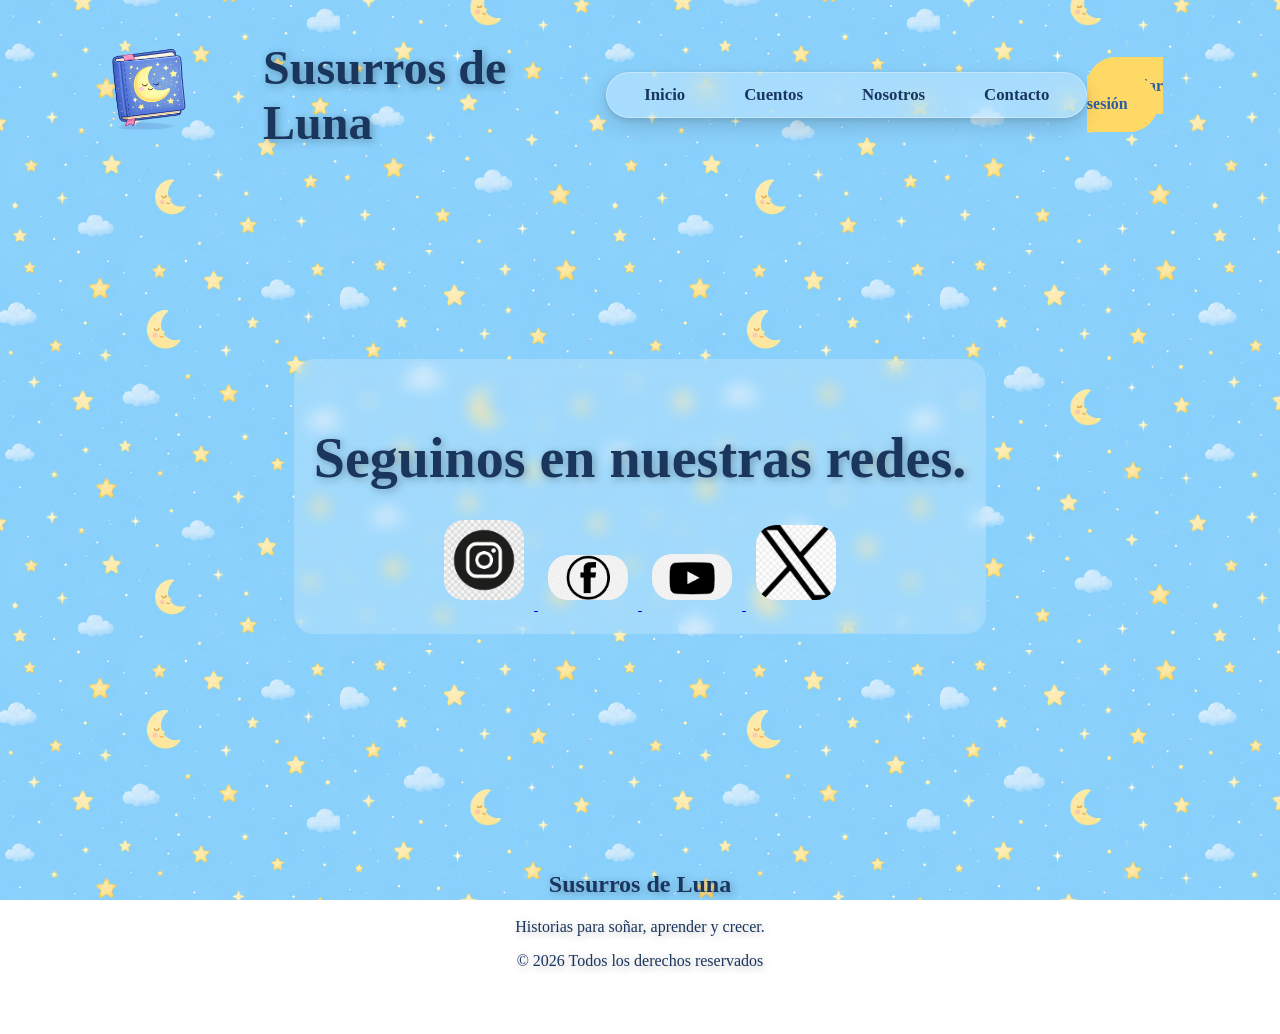
==== contacto.html @ 8ef142e3 "Primer commit susurros de luna" ====
<!DOCTYPE html>
<html lang="es">
<head>

    <meta charset="UTF-8">
    <meta name="viewport" content="width=device-width, initial-scale=1.0">

    <title>Susurros de Luna</title>

    <link rel="stylesheet" href="css/style.css">

</head>

<body>

<header>

    <div class="logo">

        <img src="img/logo.png" alt="Logo Susurros de Luna">

        <h1>Susurros de Luna</h1>

    </div>

    <nav>

        <ul>

            <li><a href="index.html">Inicio</a></li>
            <li><a href="cuentos.html">Cuentos</a></li>
            <li><a href="nosotros.html">Nosotros</a></li>
            <li><a href="contacto.html">Contacto</a></li>

        </ul>

    </nav>

    <div class="login">

        <a href="login.html" class="btn-login">
            Iniciar sesión
        </a>

    </div>

</header>

<main>

 <section id="inicio" class="hero">

    <div class="contacto">

        <h2>
            Seguinos en nuestras redes.
        </h2>
      <a href="#">
    <img src="./img/logoinsta.png" alt="Instagram">
</a>

<a href="#">
    <img src="./img/logofacebook.png" alt="Facebook">
</a>

<a href="#">
    <img src="./img/logoyoutube.png" alt="YouTube">
</a>

<a href="#">
    <img src="./img/logox.png" alt="X">
</a>
     </div>
 </section>




</main>

<footer id="contacto">

    <h2>Susurros de Luna</h2>

    <p>
        Historias para soñar, aprender y crecer.
    </p>

    <p>
        © 2026 Todos los derechos reservados
    </p>

</footer>

</body>
</html>
---- css/style.css ----
/* Header*/
header{
    display:flex;
    justify-content:space-between;
    align-items:center;

    padding:20px 40px;
    max-width:1400px;
    margin:auto;
}

nav ul{
    display:flex;
    align-items:center;
    gap:35px;
    list-style:none;
    margin:0;
    padding:0;
}

nav a{
    text-decoration:none;
    color:#1A365D;
    font-weight:700;
    font-size:1.05rem;
    transition:0.3s;
    padding:8px 12px;
    border-radius:12px;
}
nav a:hover{
    background:rgba(255,255,255,0.5);
    color:#0F172A;
}

/*body*/
body{
    background-image: url("/img/fondo.png");
    background-repeat: repeat;
    background-position: center;
    background-size: cover;
    background-attachment: fixed;
    background-size: 600px;
    color:white;
}
nav{
    background: rgba(255,255,255,0.25);
    backdrop-filter: blur(12px);
    -webkit-backdrop-filter: blur(12px);

    border: 1px solid rgba(255,255,255,0.3);
    border-radius: 50px;

    padding: 12px 25px;

    box-shadow:
        0 8px 20px rgba(0,0,0,0.15),
        0 2px 6px rgba(0,0,0,0.1);
}

body{
    min-height: 100vh;
    display:flex;
    flex-direction: column;
}
main{
    flex:1;
}

/*logo*/
.logo{
    display:flex;
    align-items: center;
    gap:15px;
}
.logo img{
    width:200px;
    height: auto;

}
.logo h1{
    font-size:3rem;
    margin: 0;
}
/*Hero*/
.hero{
    min-height:70vh;
    display:flex;
    justify-content:center;
    align-items:center;
    text-align:center;
}
.hero h2{
    font-size: 3.5rem;
    margin-bottom: 20px;
}
.hero p{
    font-size:1.5rem;
    max-width:800px;
    margin:0 auto;
}
.hero-texto{
    background:rgba(255,255,255,0.15);
    backdrop-filter:blur(8px);
    border-radius:20px;
    padding:30px;
    max-width:800px;
    margin:auto;
}
/*login*/
.btn-login{
    background-color: #FFD966;
    color: #2D5DA1;
    text-decoration: none;
    font-weight: bold;
    padding: 20px 30px;
    border-radius: 40px;
    transition: 0.3s;
}

.btn-login:hover{
    transform: scale(1.05);
}
/* titulos*/
h1, h2, h3,p{
  color: #1A365D;
  text-shadow: 2px 2px 8px rgba(0,0,0,0.3)
}
.btn-principal{
    display:inline-block;
    margin-top:40px;
    padding:25px 35px;
    background:#FFD966;
    color:#2D5DA1;
    text-decoration:none;
    font-weight:bold;
    border-radius:60px;
    font-size:1.5rem;
    transition:0.3s;
}

.btn-principal:hover{
    transform:scale(1.05);
}
footer{
    text-align: center;
    padding: 40px 20px;
    max-width: 80;
}

/* -----Biblioteca-----*/
.biblioteca{
    font-size: 20px;
    text-size-adjust: none;
    text-align: center;
    padding: 50px 20px;
}
.tarjetas{
    display:flex;
    flex-wrap: wrap;
    justify-content: center;
    gap:30px;
}
.cuento{
    background: rgba(255,255,255,0.2);
    backdrop-filter: blur(8px);
    border-radius: 20px;
    padding: 20px;
    width:300px;
}
.cuento button{
    background:#FFD966;
    border:none;
    padding: 12px 20px;
    border-radius: 20px;
    cursor:pointer;
    font-weight: bold;

}

.contacto img{
    width:80px;
    height: auto;
    margin:10px;
    border-radius: 20px;
    gap: 20px;
    
}
.contacto{
    background:  rgba(255,255,255,0.2);
    backdrop-filter: blur(8px);
    border-radius: 20px;
    padding:20px;
    
}
nav a.activo{
    background:#FFD966;
    color:#1A365D;
}
.btn {
     display:inline-block;
    margin-top:40px;
    padding:25px 35px;
    background:#FFD966;
    color:#2D5DA1;
    text-decoration:none;
    font-weight:bold;
    border-radius:60px;
    font-size:1.5rem;
    transition:0.3s;
    
}
.btn:hover{
    transform:scale(1.05);
}
.volver img{
       width:350px;
    height: auto;
    margin:1px;
    border-radius: 1px;
    gap: 20px;
}
.volver:hover{
    transform:scale(1.05)
    transition:0.3s;
}
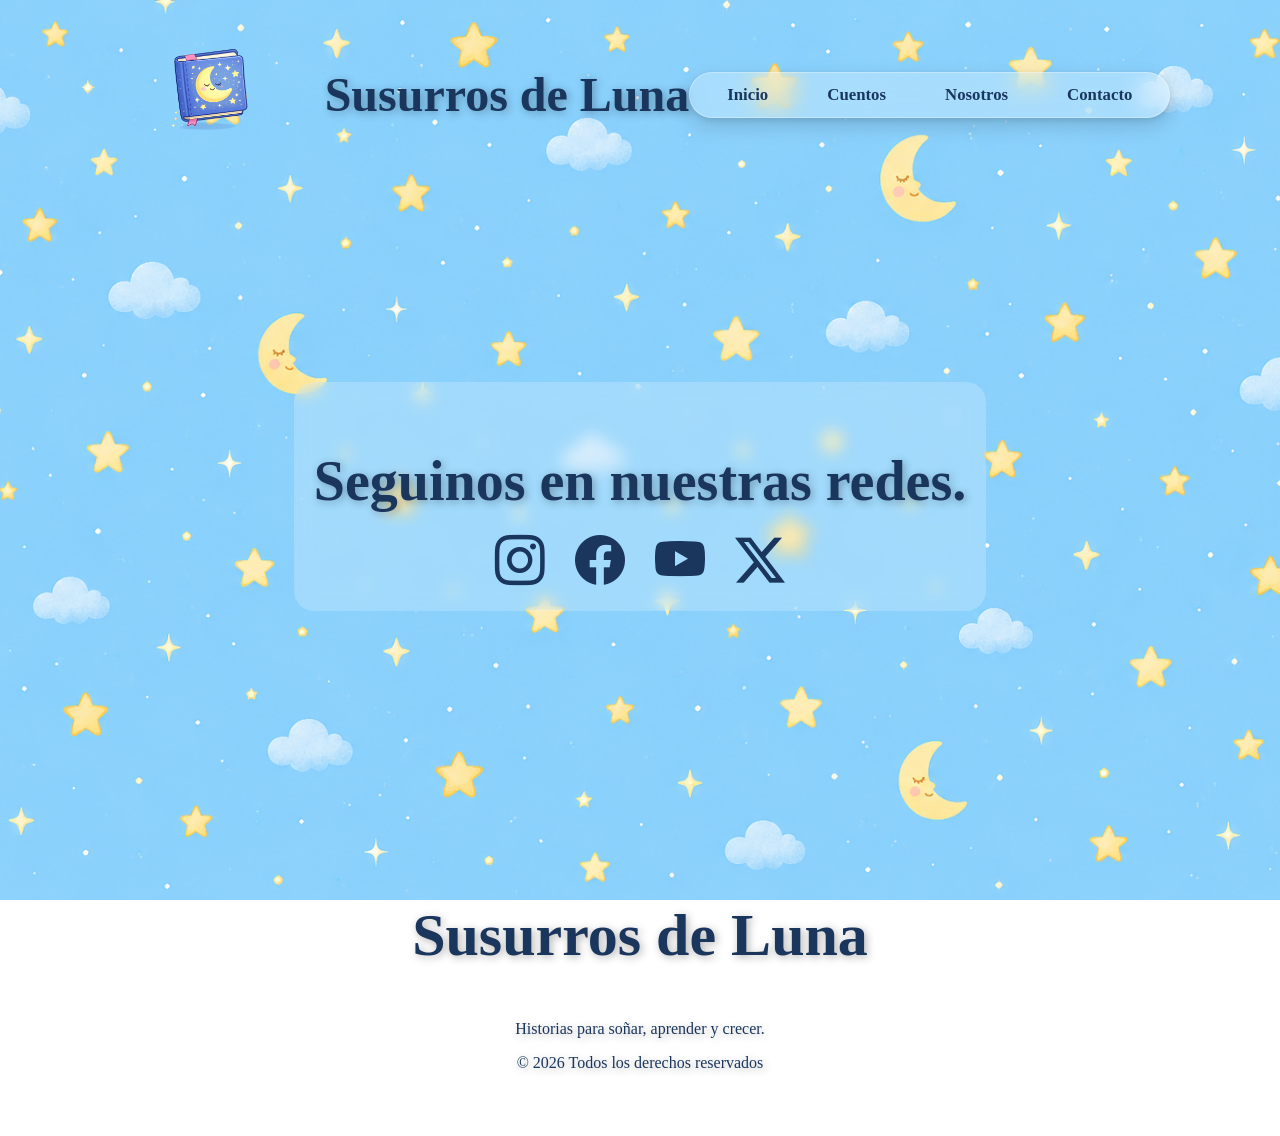
==== commit 4bd9a352: "Agregar cuentos, videos comprimidos y mejoras de css" ====
--- a/contacto.html
+++ b/contacto.html
@@ -8,6 +8,7 @@
     <title>Susurros de Luna</title>
 
     <link rel="stylesheet" href="css/style.css">
+    <link rel="stylesheet" href="https://cdn.jsdelivr.net/npm/bootstrap-icons@1.13.1/font/bootstrap-icons.min.css">
 
 </head>
 
@@ -35,42 +36,29 @@
         </ul>
 
     </nav>
-
-    <div class="login">
-
-        <a href="login.html" class="btn-login">
-            Iniciar sesión
-        </a>
-
-    </div>
-
 </header>
 
 <main>
 
  <section id="inicio" class="hero">
 
-    <div class="contacto">
+   <div class="contacto">
 
-        <h2>
-            Seguinos en nuestras redes.
-        </h2>
-      <a href="#">
-    <img src="./img/logoinsta.png" alt="Instagram">
-</a>
+    <h2>Seguinos en nuestras redes.</h2>
 
-<a href="#">
-    <img src="./img/logofacebook.png" alt="Facebook">
-</a>
+    <div class="redes">
 
-<a href="#">
-    <img src="./img/logoyoutube.png" alt="YouTube">
-</a>
+        <a href="https://www.instagram.com/?hl=es"><i class="bi bi-instagram"></i></a>
 
-<a href="#">
-    <img src="./img/logox.png" alt="X">
-</a>
-     </div>
+        <a href="https://www.facebook.com/"><i class="bi bi-facebook"></i></a>
+
+        <a href="https://www.youtube.com/"><i class="bi bi-youtube"></i></a>
+
+        <a href="https://x.com/?lang=es"><i class="bi bi-twitter-x"></i></a>
+
+    </div>
+
+</div>
  </section>
 
 
--- a/css/style.css
+++ b/css/style.css
@@ -34,14 +34,17 @@
 
 /*body*/
 body{
-    background-image: url("/img/fondo.png");
+    background-image: url("../img/fondo.png");
     background-repeat: repeat;
     background-position: center;
     background-size: cover;
     background-attachment: fixed;
-    background-size: 600px;
     color:white;
-}
+     min-height: 100vh;
+    display:flex;
+    flex-direction: column;
+}
+
 nav{
     background: rgba(255,255,255,0.25);
     backdrop-filter: blur(12px);
@@ -55,13 +58,9 @@
     box-shadow:
         0 8px 20px rgba(0,0,0,0.15),
         0 2px 6px rgba(0,0,0,0.1);
-}
-
-body{
-    min-height: 100vh;
-    display:flex;
-    flex-direction: column;
-}
+            
+}
+     
 main{
     flex:1;
 }
@@ -124,6 +123,18 @@
 h1, h2, h3,p{
   color: #1A365D;
   text-shadow: 2px 2px 8px rgba(0,0,0,0.3)
+}
+h2{
+    font-family:"Cinzel", serif;
+    font-size:60px
+}
+.logo h1{
+    font-family:"Cinzel", serif;
+}
+h1,
+h2,
+h3{
+    font-family:"Cinzel", serif;
 }
 .btn-principal{
     display:inline-block;
@@ -142,17 +153,20 @@
     transform:scale(1.05);
 }
 footer{
+    text-align:center;
+    padding:40px 20px;
+    max-width:80%;
+    margin:auto;
+}
+
+/* -----Biblioteca-----*/
+
+ .biblioteca{
     text-align: center;
-    padding: 40px 20px;
-    max-width: 80;
-}
-
-/* -----Biblioteca-----*/
-.biblioteca{
-    font-size: 20px;
-    text-size-adjust: none;
-    text-align: center;
-    padding: 50px 20px;
+    padding: 60px 20px;
+    margin: 60px auto;
+    width: 90%;
+    max-width: 1400px;
 }
 .tarjetas{
     display:flex;
@@ -161,11 +175,102 @@
     gap:30px;
 }
 .cuento{
-    background: rgba(255,255,255,0.2);
-    backdrop-filter: blur(8px);
-    border-radius: 20px;
+    background: #F7F2E8;
+    width: 300px;
+    min-height: 360px;
+
+    border-radius: 14px;
+
     padding: 20px;
-    width:300px;
+
+    display: flex;
+    flex-direction: column;
+    justify-content: space-between;
+
+    box-shadow:
+        0 8px 18px rgba(0,0,0,.30);
+
+    transition:
+        transform .3s,
+        box-shadow .3s;
+    border:2px solid #D8C08B;   
+}
+.cuento{
+    position: relative;
+    background: #F7F2E8;
+    border-radius: 16px;
+    padding: 20px;
+    width: 300px;
+}
+
+.cuento::before{
+    content:"";
+    position:absolute;
+    top:0;
+    left:0;
+    width:20px;
+    height:100%;
+
+    background:linear-gradient(
+        to right,
+        #5A3922,
+        #7D5533,
+        #A87A4D
+    );
+
+    border-radius:16px 0 0 16px;
+
+    box-shadow:4px 0 8px rgba(0,0,0,.25);
+}
+
+.cuento::after{
+
+    content:"🌙";
+
+    position:absolute;
+
+    left:1px;
+    top:12px;
+
+    width:14px;
+    height:28px;
+
+    font-size:14px;
+    text-align:center;
+}
+
+.cuento:hover{
+
+    transform:
+        translateY(-10px)
+        rotate(-1deg);
+
+    box-shadow:
+        0 20px 35px rgba(0,0,0,.35);
+}
+.cuento h3{
+    font-family: "Cinzel", serif;
+    font-size: 1.8rem;
+}
+.cuento p{
+
+    color:#5B5148;
+
+    line-height:1.5;
+}
+.btn{
+
+    margin-top:20px;
+
+    align-self:center;
+
+    background:#E6B84D;
+
+    color:#2F2A25;
+
+    border-radius:30px;
+
+    padding:12px 22px;
 }
 .cuento button{
     background:#FFD966;
@@ -176,6 +281,7 @@
     font-weight: bold;
 
 }
+/*-----Contacto------*/
 
 .contacto img{
     width:80px;
@@ -212,14 +318,233 @@
 .btn:hover{
     transform:scale(1.05);
 }
-.volver img{
-       width:350px;
-    height: auto;
-    margin:1px;
-    border-radius: 1px;
-    gap: 20px;
-}
-.volver:hover{
-    transform:scale(1.05)
+.Volver{
+       font-family: "Cinzel", serif; 
+       font-size: 1.8rem;
+       text-align:center;
+} 
+
+.Volver a {
+    color:#5B5148;
+}
+.Volver:hover{
+    
+    text-decoration:none;
+    font-weight:bold;
+    border-radius:60px;
+    font-size:1.5rem;
     transition:0.3s;
-}+}
+
+.contenedor-icono svg{
+    color:red;
+    font-size:3rem;
+}
+.redes{
+    display:flex;
+    justify-content:center;
+    gap:30px;
+    margin-top:20px;
+}
+
+.redes a{
+    color:#1A365D;
+    font-size:50px;
+    transition:.3s;
+}
+
+.redes a:hover{
+    color:#FFD166;
+    transform:translateY(-5px) scale(1.1);
+}
+
+.video {
+  /* 1. Activa el modelo de caja flexible */
+  display: flex;         
+  
+  /* 2. Alinea el contenido al centro */
+  justify-content: center; 
+  align-items: center; 
+ }
+ 
+.carrusel-item-1 {
+  background-image: url('../img/');
+  background-size: cover;       /* Ajusta la imagen para cubrir todo el espacio */
+  background-position: center;   /* Centra la imagen para que no se corte mal */
+}
+/* =======================
+   TABLETS
+======================= */
+@media (max-width: 992px){
+
+    header{
+        flex-direction: column;
+        gap:20px;
+        padding:20px;
+    }
+
+    .logo{
+        flex-direction: column;
+        text-align:center;
+    }
+
+    .logo img{
+        width:150px;
+    }
+
+    .logo h1{
+        font-size:2.2rem;
+    }
+
+    nav{
+        width:100%;
+        padding:15px;
+    }
+
+    nav ul{
+        justify-content:center;
+        flex-wrap:wrap;
+        gap:20px;
+    }
+
+    .hero h2{
+        font-size:2.5rem;
+    }
+
+    .hero p{
+        font-size:1.2rem;
+    }
+
+    .hero-texto{
+        width:90%;
+    }
+
+    .tarjetas{
+        gap:20px;
+    }
+
+    .cuento{
+        width:280px;
+    }
+
+    /* =======================
+   CELULARES
+======================= */
+@media (max-width:768px){
+
+    header{
+        padding:15px;
+    }
+
+    nav{
+        border-radius:20px;
+    }
+
+    nav ul{
+        flex-direction:column;
+        gap:15px;
+    }
+
+    .logo img{
+        width:120px;
+    }
+
+    .logo h1{
+        font-size:1.8rem;
+        text-align:center;
+    }
+
+    .hero{
+        min-height:auto;
+        padding:40px 15px;
+    }
+
+    .hero h2{
+        font-size:2rem;
+    }
+
+    .hero p{
+        font-size:1rem;
+    }
+
+    .hero-texto{
+        padding:20px;
+    }
+
+    .btn-principal{
+        width:100%;
+        padding:15px;
+        font-size:1.2rem;
+    }
+
+    .cuento{
+        width:100%;
+        max-width:350px;
+    }
+
+    .contacto{
+        width:90%;
+        margin:auto;
+    }
+
+    .redes a{
+        font-size:40px;
+    }
+}
+
+/* =======================
+   MÓVILES PEQUEÑOS
+======================= */
+@media (max-width:480px){
+
+    h2{
+        font-size:2rem;
+    }
+
+    .hero h2{
+        font-size:1.6rem;
+    }
+
+    .hero p{
+        font-size:.95rem;
+    }
+
+    .logo h1{
+        font-size:1.5rem;
+    }
+
+    nav a{
+        font-size:1rem;
+    }
+
+    .btn-principal,
+    .btn{
+        font-size:1rem;
+        padding:12px 20px;
+    }
+
+    footer{
+        padding:20px 10px;
+    }
+
+}
+
+.carousel {
+    max-width: 800px;
+    margin: 30px auto;
+}
+
+.carousel img {
+    width: 100%;
+    height: 450px;
+    object-fit: cover;
+    border-radius: 20px;
+}
+
+@media (max-width:768px){
+
+    .carousel img{
+        height:250px;
+    }
+
+}
